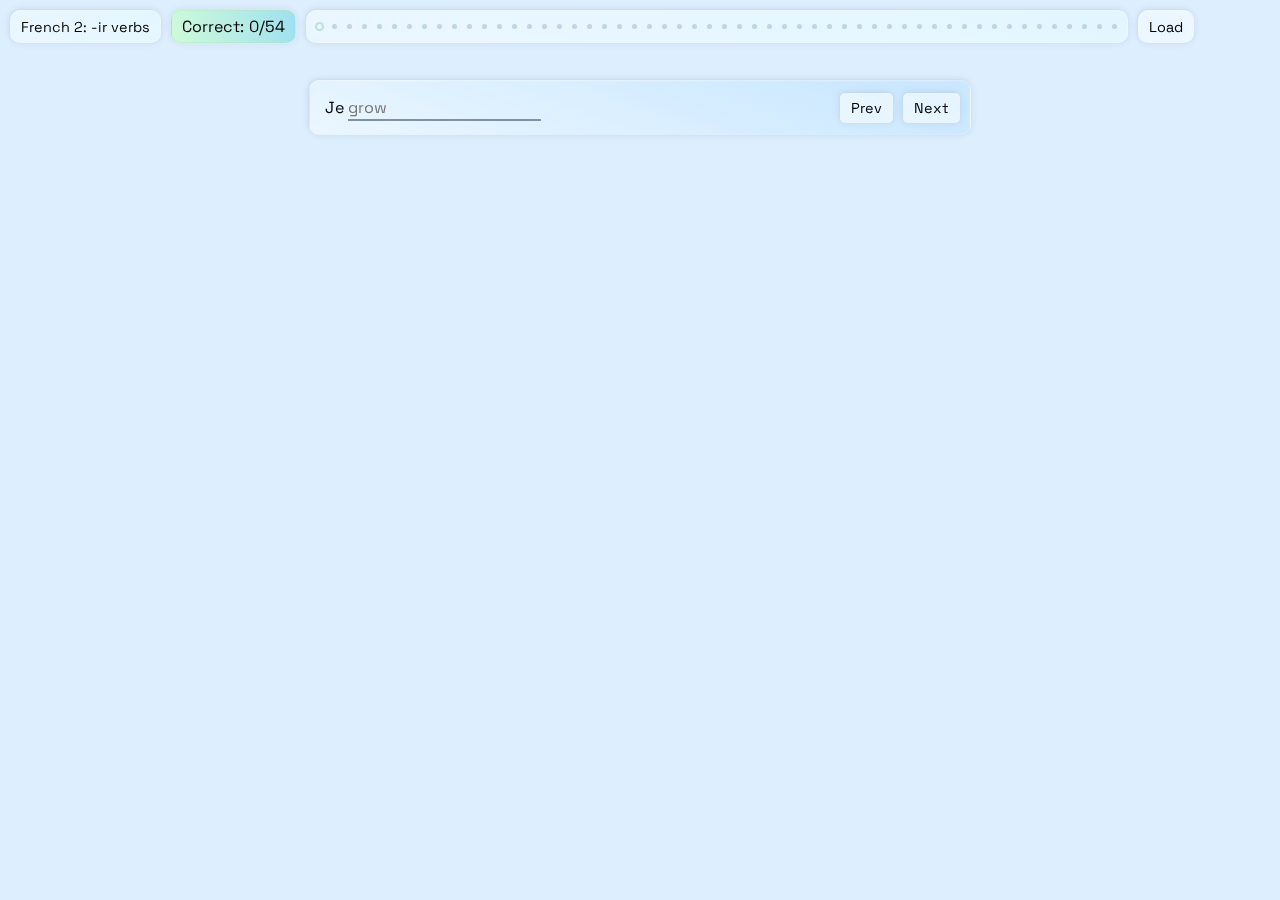
==== study.html @ 5510311b "Initial commit" ====
<!DOCTYPE html>
<html>

<head>
	<meta charset="utf-8">
	<meta name="viewport" content="width=device-width">

	<title>Studyin'</title>

	<link href="css/style.css" rel="stylesheet" type="text/css" />
</head>

<body>

	<div id="background">

	</div>

	<div id="hints"></div>

	<div id="bar">
		<div id="name">
			<!-- :) -->
			Loading...
		</div>

		<div id="stats">
			<div id="correct">
				<div>Correct:</div>
				<div id="correct-number">0</div>
			</div>
		</div>

		<div id="status-indicator">
			<!-- JS rules -->
		</div>

		<button id="input-button" class="orphan button sticky">Load</button>

		<div id="timer"></div>
	</div>

	<div id="bar-placeholder"></div>

	<div id="questions">
		<!-- Filled in the script with questions -->
	</div>

	<div id="overlay" style="display: none;">
		<div id="load-overlay" class="overlay">
				<button for="file" class="button sticky" id="load-button">Choose study set to upload</button>
				<input
					type="file"
					style="visibility:hidden; position:fixed;"
					id="file"
					name="file"
					accept=".json"
				/>

			<div id="load-overlay-buttons">
				<button id="load-overlay-cancel" class="button sticky">Cancel</button>
				<button id="load-overlay-confirm" class="button sticky">Confirm</button>
			</div>
		</div>
	</div>

	<script src="script.js" type="module"></script>

</body>

</html>
---- css/style.css ----
@import url('./questions.css');
@import url('./bar.css');
@import url('./hints.css');
@import url('./overlay.css');
@import url('./input.css');
@import url('./button.css');
@import url('https://fonts.googleapis.com/css2?family=Space+Grotesk:wght@300;400;500;600;700&display=swap');

html, body {
  height: 100%;
  width: 100%;

	margin: 0px;

	font-family: "Space Grotesk", sans-serif;
}

:root {
	--background-main-color: #DDEEFF;
	--background-secondary-color: #334455;
	--background-decor-size: 30px;
}

#background {
	background-color: var(--background-main-color);

	position: fixed;
	top: 0px;
	left: 0px;
	right: 0px;
	bottom: 0px;

	z-index: -1;
}
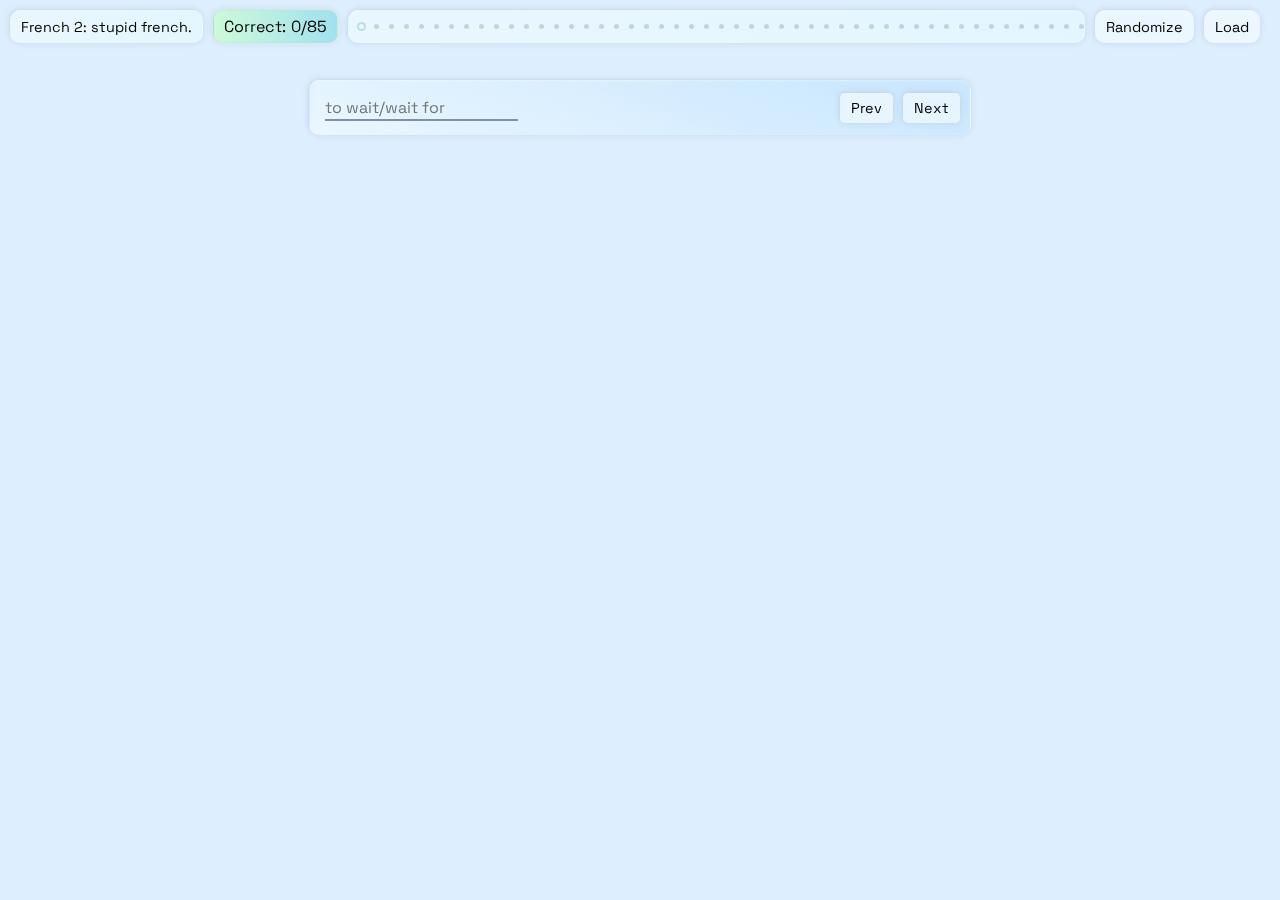
==== commit 74317065: "Better handling of many questions in top bar" ====
--- a/study.html
+++ b/study.html
@@ -35,6 +35,7 @@
 			<!-- JS rules -->
 		</div>
 
+		<button id="random-button" class="orphan button sticky">Randomize</button>
 		<button id="input-button" class="orphan button sticky">Load</button>
 
 		<div id="timer"></div>
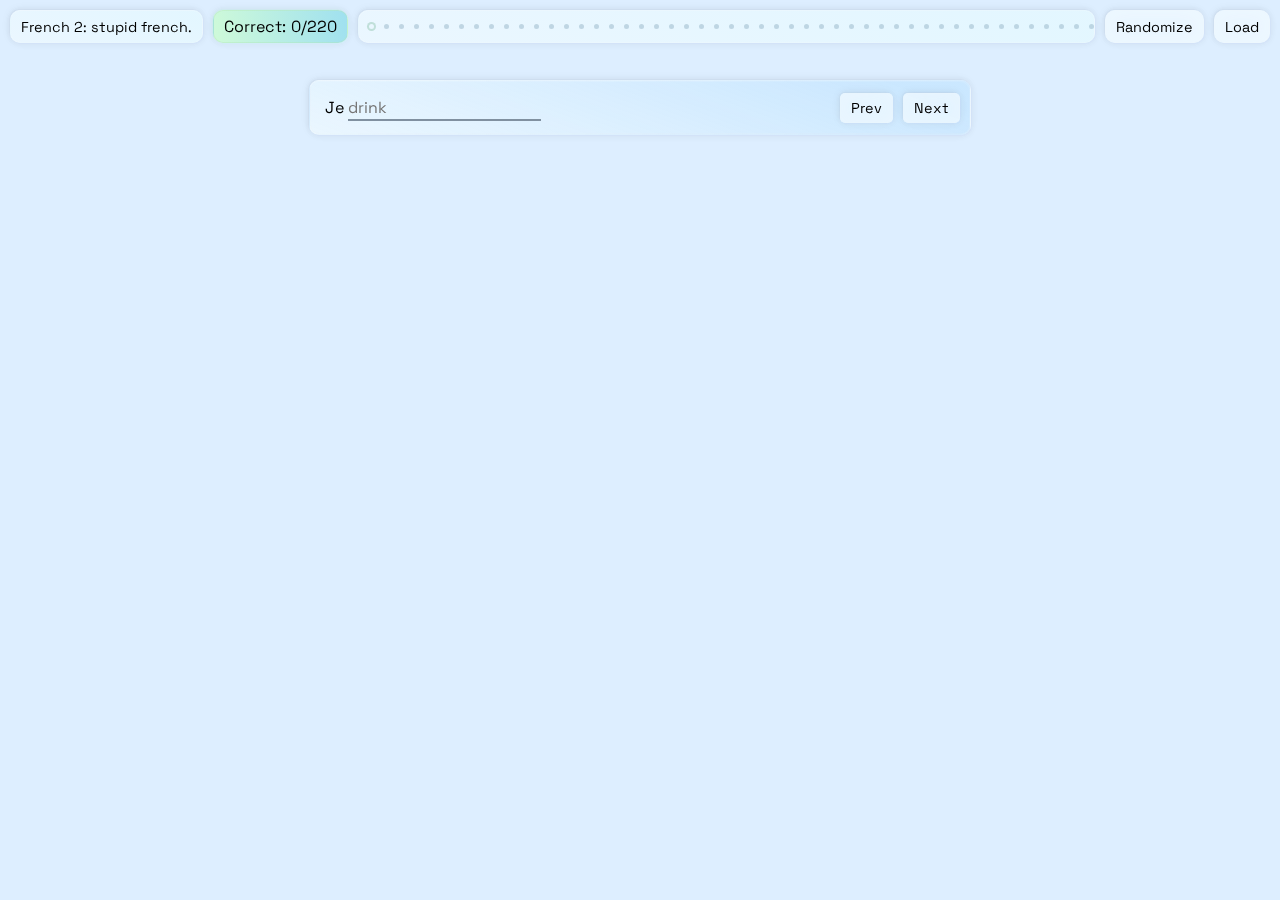
==== commit 6056f7a1: "Randomize button, other improvements, more data, infrastructure for confetti" ====
--- a/study.html
+++ b/study.html
@@ -37,8 +37,6 @@
 
 		<button id="random-button" class="orphan button sticky">Randomize</button>
 		<button id="input-button" class="orphan button sticky">Load</button>
-
-		<div id="timer"></div>
 	</div>
 
 	<div id="bar-placeholder"></div>
